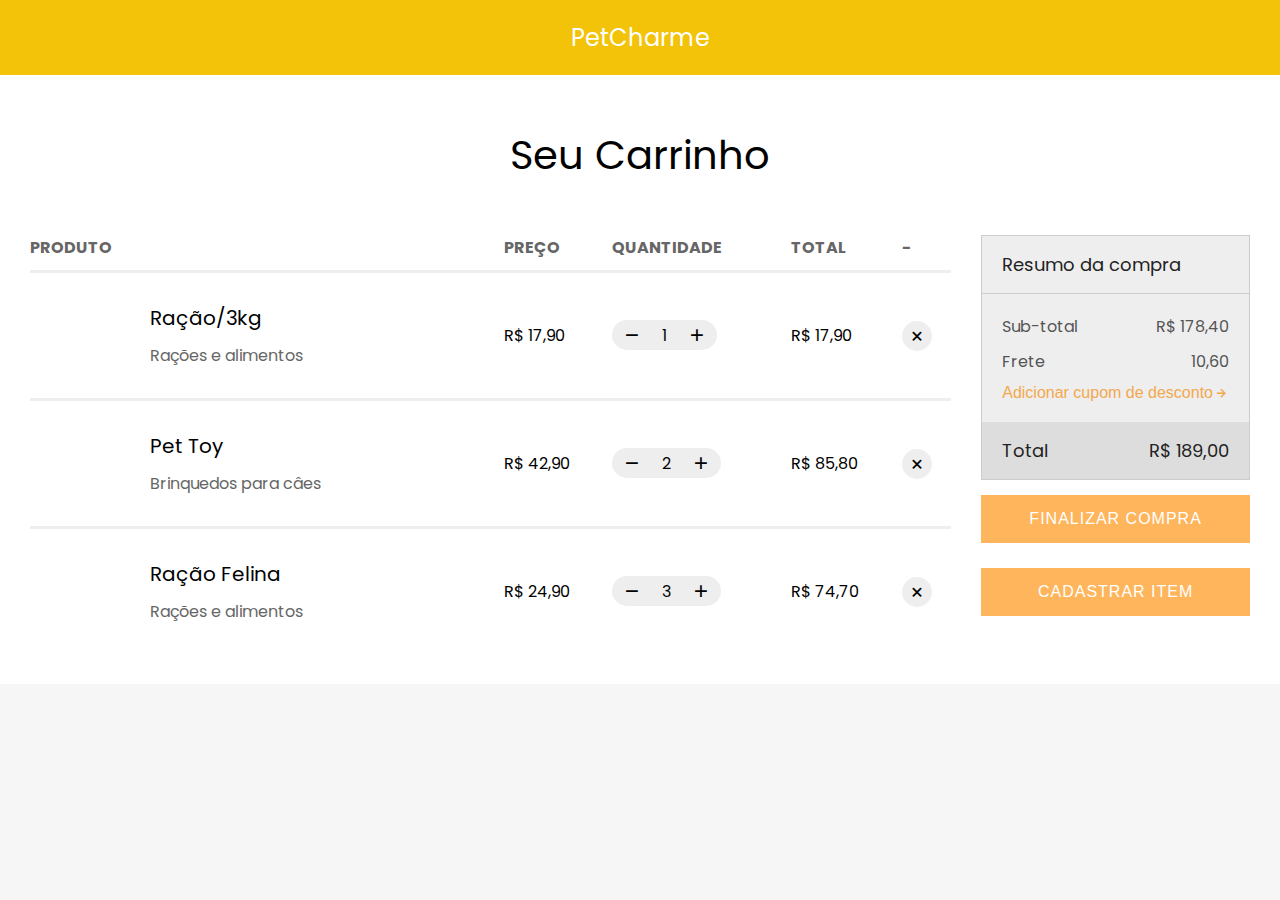
==== carrinho.html @ 08cc7cc3 "atualizando o git" ====
<!DOCTYPE html>
<html lang="en">
  <head>
    <meta charset="UTF-8" />
    <meta http-equiv="X-UA-Compatible" content="IE=edge" />
    <meta name="viewport" content="width=device-width, initial-scale=1.0" />
    <title>Carrinho de Compras</title>
    <link rel="stylesheet" href="carrinho.css" />
    <link href="https://cdn.jsdelivr.net/npm/bootstrap@5.2.3/dist/css/bootstrap.min.css" rel="stylesheet" integrity="sha384-rbsA2VBKQhggwzxH7pPCaAqO46MgnOM80zW1RWuH61DGLwZJEdK2Kadq2F9CUG65" crossorigin="anonymous">
    <link rel="shortcut icon" href="favicon.svg" type="image/x-icon">
    <link href="https://unpkg.com/boxicons@2.1.4/css/boxicons.min.css" rel="stylesheet"/>
  </head>
  <body>
    <header>
      <span>PetCharme<b></b></span>
    </header>
    <main>
      <div class="page-title">Seu Carrinho</div>
      <div class="content">
        <section>
          <table>
            <thead>
              <tr>
                <th>Produto</th>
                <th>Preço</th>
                <th>Quantidade</th>
                <th>Total</th>
                <th>-</th>
              </tr>
            </thead>
            <tbody>
              <tr>
                <td>
                  <div class="product">
                    <img src="../pags/img/p1.webp" alt="" width="100px" />
                    <div class="info">
                      <div class="name">Ração/3kg</div>
                      <div class="category">Rações e alimentos</div>
                    </div>
                  </div>
                </td>
                <td>R$ 17,90</td>
                <td>
                  <div class="qty">
                    <button><i class="bx bx-minus"></i></button>
                    <span>1</span>
                    <button><i class="bx bx-plus"></i></button>
                  </div>
                </td>
                <td>R$ 17,90</td>
                <td>
                  <button class="remove"><i class="bx bx-x"></i></button>
                </td>
              </tr>
              <tr>
                <td>
                  <div class="product">
                    <img src="../pags/img/p2.webp" alt="" width="100PX" />
                    <div class="info">
                      <div class="name">Pet Toy</div>
                      <div class="category">Brinquedos para câes</div>
                    </div>
                  </div>
                </td>
                <td>R$ 42,90</td>
                <td>
                  <div class="qty">
                    <button><i class="bx bx-minus"></i></button>
                    <span>2</span>
                    <button><i class="bx bx-plus"></i></button>
                  </div>
                </td>
                <td>R$ 85,80</td>
                <td>
                  <button class="remove"><i class="bx bx-x"></i></button>
                </td>
              </tr>
              <tr>
                <td>
                  <div class="product">
                    <img src="../pags/img/p3.webp" alt="" width="100px" />
                    <div class="info">
                      <div class="name">Ração Felina</div>
                      <div class="category">Rações e alimentos</div>
                    </div>
                  </div>
                </td>
                <td>R$ 24,90</td>
                <td>
                  <div class="qty">
                    <button><i class="bx bx-minus"></i></button>
                    <span>3</span>
                    <button><i class="bx bx-plus"></i></button>
                  </div>
                </td>
                <td> R$ 74,70</td>
                <td>
                  <button class="remove"><i class="bx bx-x"></i></button>
                </td>
              </tr>
            </tbody>
          </table>
        </section>
        <aside>
          <div class="box">
            <header>Resumo da compra</header>
            <div class="info">
              <div><span>Sub-total</span><span>R$ 178,40</span></div>
              <div><span>Frete</span><span>10,60</span></div>
              <div>
                <button>
                  Adicionar cupom de desconto
                  <i class="bx bx-right-arrow-alt"></i>
                </button>
              </div>
            </div>
            
            <footer>
              <span>Total</span>
              <span>R$ 189,00</span>
            </footer>
          </div>
          <button>Finalizar Compra</button>
          <br>
          <button>Cadastrar Item</button>
        </aside>
      </div>
    </main>

  </body>
</html>
---- carrinho.css ----
@import url('https://fonts.googleapis.com/css2?family=Poppins:wght@200;300;400;500;600;700&display=swap');

* 
{
  font-family: 'poppins', sans-serif;
  margin: 0;
  padding: 0;
}

body 
{
  background: #f6f6f6;
  font-family: 'Lato', sans-serif;
}

body > header 
{
  background:rgb(242, 195, 9);
  color: white;
  font-size: 24px;
  padding: 20px 0;
  display: -webkit-box;
  display: -ms-flexbox;
  display: flex;
  -webkit-box-pack: center;
  -ms-flex-pack: center;
  justify-content: center;
}

body > main 
{
  background: #fff;
  padding: 0 30px 30px;
}

body > main .page-title 
{
  font-size: 40px;
  padding: 50px 0;
  text-align: center;
}

body > main .content 
{
  display: -webkit-box;
  display: -ms-flexbox;
  display: flex;
}

body > main .content section 
{
  -webkit-box-flex: 1;
  -ms-flex: 1;
  flex: 1;
}

body > main .content aside 
{
  min-width: 250px;
}

button 
{
  cursor: pointer;
  font-family: 'Lato', sans-serif;
}

table 
{
  width: 100%;
  border-collapse: collapse;
}

table thead tr 
{
  border-bottom: 3px solid #eee;
}

table thead tr th 
{
  text-align: left;
  padding-bottom: 10px;
  text-transform: uppercase;
  color: #666;
}

table tbody tr 
{
  border-bottom: 3px solid #eee;
}

table tbody tr:last-child 
{
  border: 0;
}

table tbody tr td 
{
  padding: 30px 0;
}

.product 
{
  display: -webkit-box;
  display: -ms-flexbox;
  display: flex;
  -webkit-box-align: center;
  -ms-flex-align: center;
  align-items: center;
}

.product .img p1.webp 
{
  border-radius: 6px;
  width: 50px;
}

.product .info 
{
  margin-left: 20px;
}

.product .info .name 
{
  font-size: 20px;
  margin-bottom: 10px;
}

.product .info .category 
{
  color: #666;
}

.qty 
{
  background: #eee;
  display: -webkit-inline-box;
  display: -ms-inline-flexbox;
  display: inline-flex;
  padding: 0 0;
  -ms-flex-pack: distribute;
  justify-content: space-around;
  -webkit-box-align: center;
  -ms-flex-align: center;
  align-items: center;
  min-width: 60px;
  border-radius: 20px;
  overflow: hidden;
  height: 30px;
}

.qty span 
{
  margin: 0 10px;
}

.qty button 
{
  display: -webkit-box;
  display: -ms-flexbox;
  display: flex;
  -webkit-box-align: center;
  -ms-flex-align: center;
  align-items: center;
  background: transparent;
  border: 0;
  padding: 0 10px;
  font-size: 20px;
  height: 100%;
}

.qty button:hover 
{
  background: #ddd;
}

.remove 
{
  background: #eee;
  border: 0;
  width: 30px;
  height: 30px;
  border-radius: 100%;
  display: -webkit-box;
  display: -ms-flexbox;
  display: flex;
  -webkit-box-align: center;
  -ms-flex-align: center;
  align-items: center;
  -webkit-box-pack: center;
  -ms-flex-pack: center;
  justify-content: center;
  font-size: 20px;
}

.remove:hover 
{
  background: #ddd;
}

aside 
{
  margin-left: 30px;
}

aside .box 
{
  margin-bottom: 15px;
  border: 1px solid #ccc;
  background: #eee;
  color: #222;
}

aside .box header 
{
  padding: 15px 20px;
  font-size: 18px;
  border-bottom: 1px solid #ccc;
}

aside .box .info 
{
  padding: 20px;
  font-size: 16px;
}

aside .box .info > div 
{
  
  display: -webkit-box;
  display: -ms-flexbox;
  display: flex;
  -webkit-box-pack: justify;
  -ms-flex-pack: justify;
  justify-content: space-between;
  margin-bottom: 10px;
  color: #555;
}

aside .box .info > div:last-child 
{
  margin: 0;
}

aside .box .info button 
{
  color: #f3a84d;
  background: transparent;
  border: 0;
  display: -webkit-box;
  display: -ms-flexbox;
  display: flex;
  -webkit-box-align: center;
  -ms-flex-align: center;
  align-items: center;
  font-size: 16px;
}

aside .box footer 
{
  padding: 15px 20px;
  background: #ddd;
  font-size: 18px;
  display: -webkit-box;
  display: -ms-flexbox;
  display: flex;
  -webkit-box-pack: justify;
  -ms-flex-pack: justify;
  justify-content: space-between;
}

aside > button 
{
  border: 0;
  padding: 15px 0;
  color: white;
  background: #feb55c;
  display: block;
  width: 100%;
  text-transform: uppercase;
  letter-spacing: 1px;
  font-size: 16px;
}

aside > button:hover 
{
  background: #bc9667;
}

@media (max-width: 991px) {
  body > header {
  font-size: 20px;
  }
  
  body > main .page-title {
  font-size: 30px;
  }
  
  body > main .content {
  -webkit-box-orient: vertical;
  -webkit-box-direction: normal;
  -ms-flex-direction: column;
  flex-direction: column;
  }
  
  body > main .content section {
  -webkit-box-flex: 0;
  -ms-flex: 0 0 100%;
  flex: 0 0 100%;
  }
  
  body > main .content aside {
  -webkit-box-flex: 0;
  -ms-flex: 0 0 100%;
  flex: 0 0 100%;
  }
  }

@media only screen and (max-width: 767px) {
  body > header {
  font-size: 20px;
  }
  
  body > main .page-title {
  font-size: 30px;
  }
  
  body > main .content {
  -webkit-box-orient: vertical;
  -webkit-box-direction: normal;
  -ms-flex-direction: column;
  flex-direction: column;
  }
  
  body > main .content aside {
  min-width: 0;
  margin-top: 20px;
  }
  }

@media only screen and (max-width: 480px) {
  body > header {
    font-size: 20px;
  }
  
  body > main .page-title {
    font-size: 30px;
  }
  
  body > main .content {
    -webkit-box-orient: vertical;
    -webkit-box-direction: normal;
    -ms-flex-direction: column;
    flex-direction: column;
  }
  
  body > main .content aside {
    min-width: 0;
  }
  
  aside .box {
    margin-bottom: 20px;
  }
}
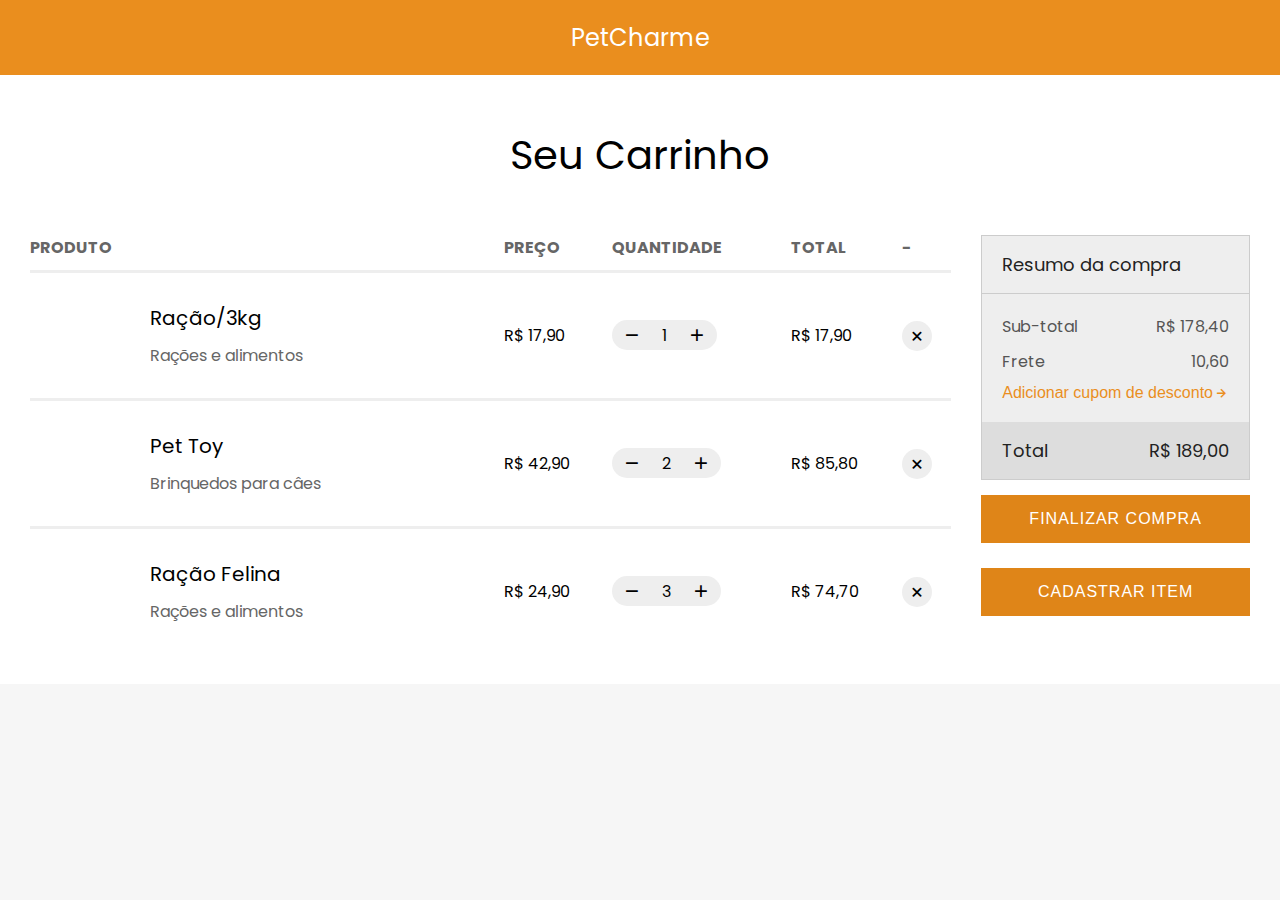
==== commit b7d76aaf: "atualizando arquivos" ====
--- a/carrinho.html
+++ b/carrinho.html
@@ -7,7 +7,7 @@
     <title>Carrinho de Compras</title>
     <link rel="stylesheet" href="carrinho.css" />
     <link href="https://cdn.jsdelivr.net/npm/bootstrap@5.2.3/dist/css/bootstrap.min.css" rel="stylesheet" integrity="sha384-rbsA2VBKQhggwzxH7pPCaAqO46MgnOM80zW1RWuH61DGLwZJEdK2Kadq2F9CUG65" crossorigin="anonymous">
-    <link rel="shortcut icon" href="favicon.svg" type="image/x-icon">
+    <link rel="shortcut icon" href="faviconn-novo__2_-removebg-preview.png" type="image/x-icon">
     <link href="https://unpkg.com/boxicons@2.1.4/css/boxicons.min.css" rel="stylesheet"/>
   </head>
   <body>
--- a/carrinho.css
+++ b/carrinho.css
@@ -15,7 +15,7 @@
 
 body > header 
 {
-  background:rgb(242, 195, 9);
+  background:#ea8e1e;
   color: white;
   font-size: 24px;
   padding: 20px 0;
@@ -244,7 +244,7 @@
 
 aside .box .info button 
 {
-  color: #f3a84d;
+  color: #ea8e1e;
   background: transparent;
   border: 0;
   display: -webkit-box;
@@ -274,7 +274,7 @@
   border: 0;
   padding: 15px 0;
   color: white;
-  background: #feb55c;
+  background: #df8518;
   display: block;
   width: 100%;
   text-transform: uppercase;
